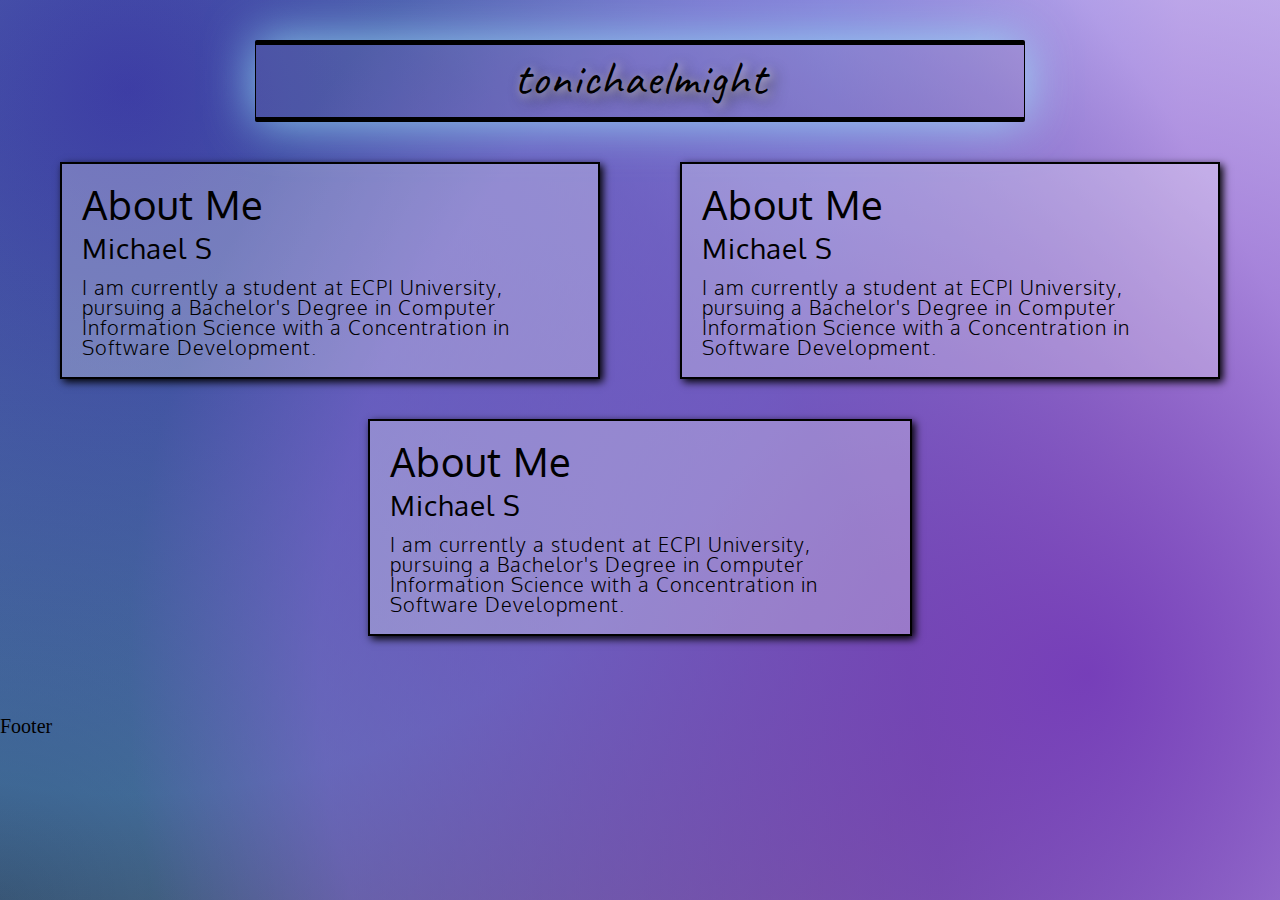
==== index.html @ 43fd4d08 "layout is looking goodt, minus the weird glow on the header" ====
<!DOCTYPE html>

<html>

<head>
    <meta charset="utf-8">
    <meta name="viewport" content="width=device-width, initial-scale=1.0">
    <title>tonichaelmight</title>
    <!--fonts-->
    <link rel="preconnect" href="https://fonts.gstatic.com">
    <link href="https://fonts.googleapis.com/css2?family=Caveat&display=swap" rel="stylesheet"> 
    <link href="https://fonts.googleapis.com/css2?family=Teko:wght@300;400;500&display=swap" rel="stylesheet">
    <link href="https://fonts.googleapis.com/css2?family=Oxygen:wght@300;400&display=swap" rel="stylesheet">
    
    <link href="reset.css" rel="stylesheet" type="text/css">
    <link href="style.css" rel="stylesheet" type="text/css">
</head>

<body>

    <header>
        <h1>tonichaelmight</h1>
    </header>

    <main>

        <section id="about-me">

            <h2>About Me</h2>
            <h3>Michael S</h3>
            <p>I am currently a student at ECPI University, 
            pursuing a Bachelor's Degree in Computer Information 
            Science with a Concentration in Software Development.</p>

        </section>

        <section id="current-projects">

            <h2>About Me</h2>
            <h3>Michael S</h3>
            <p>I am currently a student at ECPI University, 
            pursuing a Bachelor's Degree in Computer Information 
            Science with a Concentration in Software Development.</p>

        </section>

        <section id="other">

            <h2>About Me</h2>
            <h3>Michael S</h3>
            <p>I am currently a student at ECPI University, 
            pursuing a Bachelor's Degree in Computer Information 
            Science with a Concentration in Software Development.</p>

        </section>

    </main>

    <footer>

        <h2>Footer</h2>

    </footer>
    
</body>
</html>
---- style.css ----
html {
    height: 100%;
    font-size: 20px;
}

@media only screen and (max-width: 420px) {
    html {
        font-size: 16px;
    }
}

@media only screen and (max-width: 320px) {
    html {
        font-size: 12px;
    }
}

body {
    background-image: 
    radial-gradient(circle farthest-corner at 85% 75%,
    rgba(114, 51, 187, 0.9) 0%,
    rgba(148, 102, 223, 0.5) 60%,
    rgba(195, 182, 240, 0.1) 75%
    ),
    radial-gradient(circle farthest-corner at 10% 10%,
    rgba(41, 43, 163, 0.9) 0%,
    rgba(60, 154, 241, 0.5) 50%,
    rgba(145, 238, 230, 0.1) 75%
    ),
    radial-gradient(circle farthest-corner at 0% 100%,
    rgba(0, 0, 0, 0.9) 0%,
    rgba(0, 0, 0, 0.6) 60%,
    rgba(0, 0, 0, 0) 90%
    );
    background-repeat: no-repeat;
    background-size: 100%;
    background-attachment: fixed;
}

header {
    margin: 2rem auto;
    text-align: center;
}

h1 {
    max-width: 60%;
    margin: 0 auto;
    padding: 0.7rem 0 1rem;
    font-size: 2.4rem;
    font-family: Caveat, sans-serif;
    letter-spacing: 1px;
    text-shadow: 5px 5px 15px rgb(41, 41, 41),
                 2px 2px 8px rgb(240, 231, 253);
    border-top: 5px solid black;
    border-bottom: 5px solid black;
    border-left: 1px solid black;
    border-right: 1px solid black;
    border-radius: 2px;
    line-height: 0.8;
    background-color: rgba(160, 160, 160, 0.1);
    box-shadow: 0 0 50px rgba(157, 237, 255, 0.8);
}

main {
    display: flex;
    flex-flow: row wrap;
    justify-content: space-around;
    margin: 2rem 1rem;
    font-family: Oxygen, sans-serif;
}

section {
    min-width: 15rem;
    max-width: 25rem;
    padding: 1rem;
    margin: 0 2rem 2rem;
    flex: 1 1;
    border: 2px solid black;
    letter-spacing: 1px;
    background-color: rgba(255, 255, 255, 0.275);
    box-shadow: 3px 3px 8px black;
}



section h2 {
    font-size: 2rem;
    margin-bottom: 0.5rem;
}

section h3 {
    font-size: 1.4rem;
    margin-bottom: 0.75rem;
}

section p {
    font-size: 1rem;
    font-weight: 300;
}

@media only screen and (max-width: 510px) {

    h1 {
        max-width: 100%;
        border-left: none;
        border-right: none;
        border-radius: 0;
    }

    main {
        margin: 2rem 0;
    }

    section {
        max-width: 100%;
        margin: 0 0 2rem;
        border-top-width: 3px;
        border-bottom-width: 3px;
        border-right: 0;
        border-left: 0;
        box-shadow: 0px 0px 15px rgba(41, 41, 41, 0.4);
    }

}
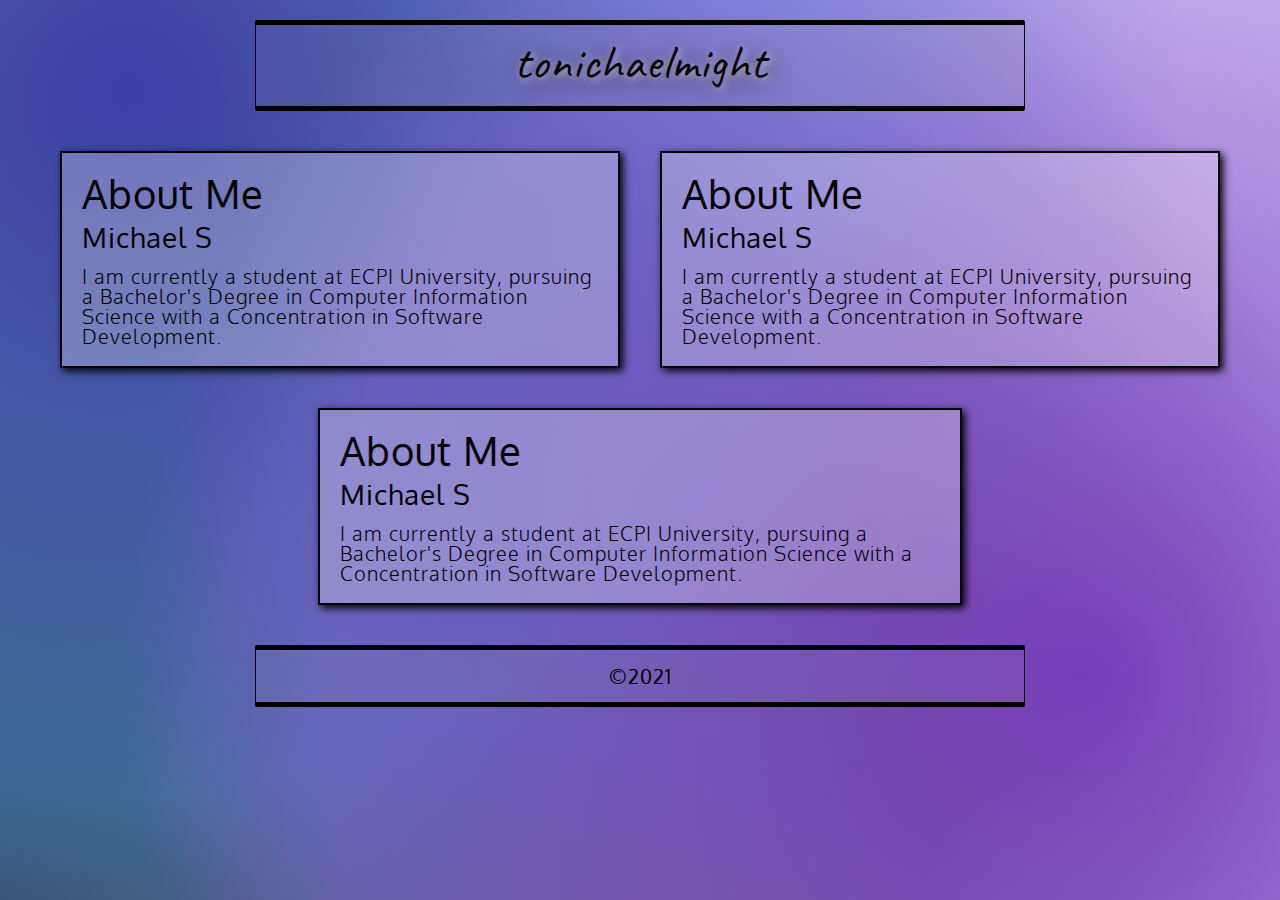
==== commit 066572f0: "finalized main page layout" ====
--- a/index.html
+++ b/index.html
@@ -58,7 +58,7 @@
 
     <footer>
 
-        <h2>Footer</h2>
+        <h2>&copy;2021</h2>
 
     </footer>
     
--- a/style.css
+++ b/style.css
@@ -3,13 +3,13 @@
     font-size: 20px;
 }
 
-@media only screen and (max-width: 420px) {
+@media only screen and (max-width: 455px) {
     html {
         font-size: 16px;
     }
 }
 
-@media only screen and (max-width: 320px) {
+@media only screen and (max-width: 370px) {
     html {
         font-size: 12px;
     }
@@ -38,50 +38,51 @@
 }
 
 header {
-    margin: 2rem auto;
+    margin: 1rem auto 2rem;
     text-align: center;
 }
 
 h1 {
+    font-size: 2.4rem;
+    font-family: Caveat, sans-serif;
+    text-shadow: 4px 4px 20px rgb(41, 41, 41),
+                 2px 2px 8px rgb(240, 231, 253);
+    padding: 0.65rem 0 1rem;
+}
+
+h1,
+footer h2 {
     max-width: 60%;
     margin: 0 auto;
-    padding: 0.7rem 0 1rem;
-    font-size: 2.4rem;
-    font-family: Caveat, sans-serif;
     letter-spacing: 1px;
-    text-shadow: 5px 5px 15px rgb(41, 41, 41),
-                 2px 2px 8px rgb(240, 231, 253);
     border-top: 5px solid black;
     border-bottom: 5px solid black;
     border-left: 1px solid black;
     border-right: 1px solid black;
     border-radius: 2px;
-    line-height: 0.8;
     background-color: rgba(160, 160, 160, 0.1);
-    box-shadow: 0 0 50px rgba(157, 237, 255, 0.8);
 }
 
 main {
+    max-width: 1400px;
     display: flex;
     flex-flow: row wrap;
     justify-content: space-around;
-    margin: 2rem 1rem;
+    margin: 2rem 2rem 0;
     font-family: Oxygen, sans-serif;
 }
 
 section {
-    min-width: 15rem;
-    max-width: 25rem;
+    min-width: 20rem;
+    max-width: 30rem;
     padding: 1rem;
-    margin: 0 2rem 2rem;
+    margin: 0 1rem 2rem;
     flex: 1 1;
     border: 2px solid black;
     letter-spacing: 1px;
     background-color: rgba(255, 255, 255, 0.275);
     box-shadow: 3px 3px 8px black;
 }
-
-
 
 section h2 {
     font-size: 2rem;
@@ -98,9 +99,27 @@
     font-weight: 300;
 }
 
-@media only screen and (max-width: 510px) {
+footer {
+    margin: 0 0 40px;
+    width: 100%;
+    text-align: center;
+}
 
-    h1 {
+footer::after {
+    content: '';
+    display: block;
+    height: 20px;
+}
+
+footer h2 {
+    padding: 0.8rem 0;
+    font-family: Oxygen, sans-serif;
+}
+
+@media only screen and (max-width: 520px) {
+
+    h1,
+    footer h2 {
         max-width: 100%;
         border-left: none;
         border-right: none;
@@ -108,7 +127,7 @@
     }
 
     main {
-        margin: 2rem 0;
+        margin: 2rem 0 0;
     }
 
     section {
@@ -121,4 +140,10 @@
         box-shadow: 0px 0px 15px rgba(41, 41, 41, 0.4);
     }
 
+}
+
+@media only screen and (min-width: 1480px) {
+    main {
+        margin: 2rem auto 0;
+    }
 }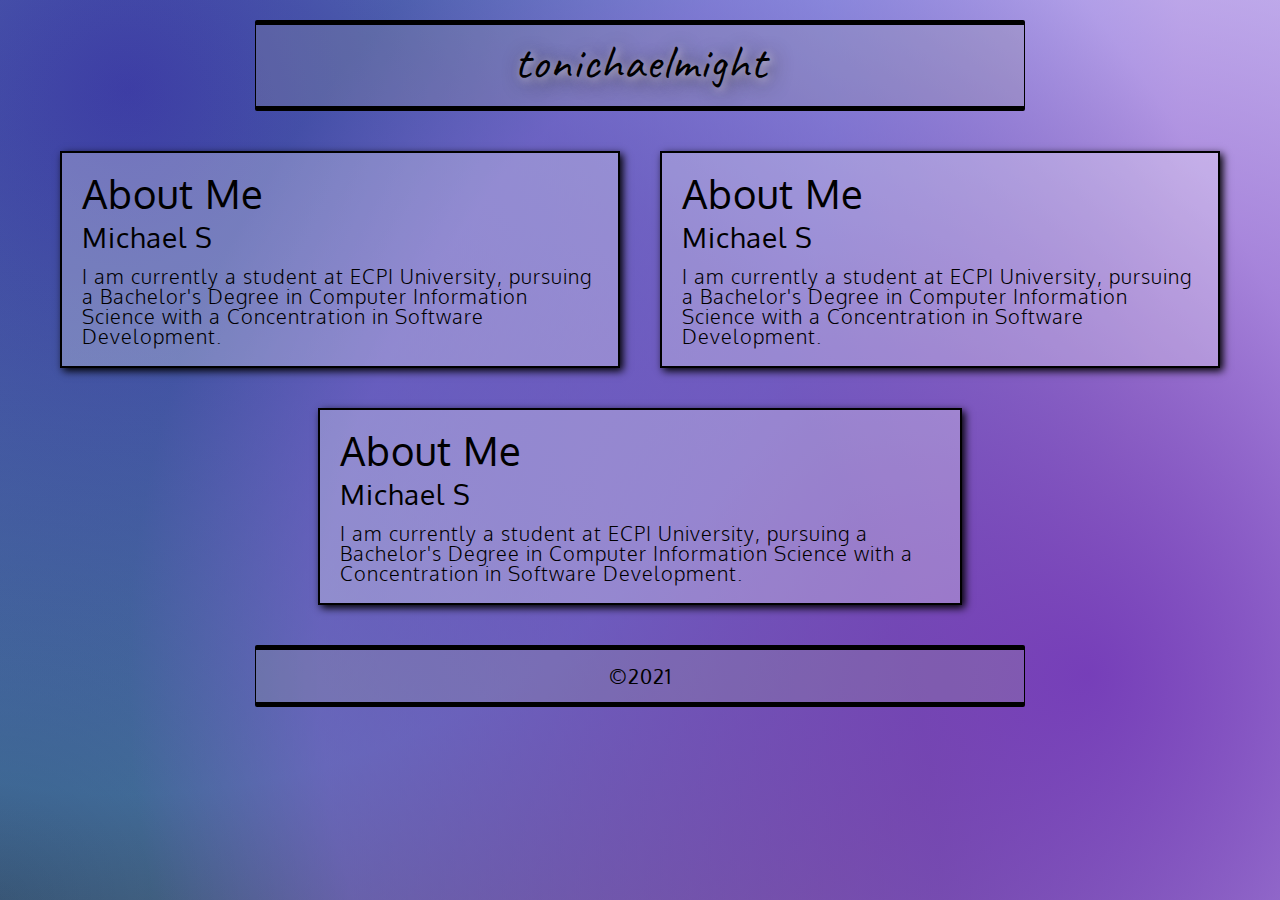
==== commit 202374f8: "style guide redone" ====
--- a/index.html
+++ b/index.html
@@ -6,6 +6,7 @@
     <meta charset="utf-8">
     <meta name="viewport" content="width=device-width, initial-scale=1.0">
     <title>tonichaelmight</title>
+
     <!--fonts-->
     <link rel="preconnect" href="https://fonts.gstatic.com">
     <link href="https://fonts.googleapis.com/css2?family=Caveat&display=swap" rel="stylesheet"> 
@@ -13,7 +14,8 @@
     <link href="https://fonts.googleapis.com/css2?family=Oxygen:wght@300;400&display=swap" rel="stylesheet">
     
     <link href="reset.css" rel="stylesheet" type="text/css">
-    <link href="style.css" rel="stylesheet" type="text/css">
+    <link href="basic.css" rel="stylesheet" type="text/css">
+    <link href="index.css" rel="stylesheet" type="text/css">
 </head>
 
 <body>
--- a/basic.css
+++ b/basic.css
@@ -0,0 +1,100 @@
+html {
+    height: 100%;
+    font-size: 20px;
+}
+
+body {
+    background-image: 
+    radial-gradient(circle farthest-corner at 85% 75%,
+    rgba(114, 51, 187, 0.9) 0%,
+    rgba(148, 102, 223, 0.5) 60%,
+    rgba(195, 182, 240, 0.1) 75%
+    ),
+    radial-gradient(circle farthest-corner at 10% 10%,
+    rgba(41, 43, 163, 0.9) 0%,
+    rgba(60, 154, 241, 0.5) 50%,
+    rgba(145, 238, 230, 0.1) 75%
+    ),
+    radial-gradient(circle farthest-corner at 0% 100%,
+    rgba(0, 0, 0, 0.9) 0%,
+    rgba(0, 0, 0, 0.6) 60%,
+    rgba(0, 0, 0, 0) 90%
+    );
+    background-repeat: no-repeat;
+    background-size: 100%;
+    background-attachment: fixed;
+}
+
+header {
+    margin: 1rem auto 2rem;
+    text-align: center;
+}
+
+h1 {
+    font-size: 2.4rem;
+    font-family: Caveat, sans-serif;
+    text-shadow: 4px 4px 20px rgb(41, 41, 41),
+                 2px 2px 8px rgb(240, 231, 253);
+    padding: 0.65rem 0 1rem;
+}
+
+h1,
+footer h2 {
+    max-width: 60%;
+    margin: 0 auto;
+    letter-spacing: 1px;
+    border-top: 5px solid black;
+    border-bottom: 5px solid black;
+    border-left: 1px solid black;
+    border-right: 1px solid black;
+    border-radius: 2px;
+    background-color: rgba(160, 160, 160, 0.25);
+}
+
+main {
+    max-width: 1400px;
+    display: flex;
+    flex-flow: row wrap;
+    justify-content: space-around;
+    margin: 2rem 2rem 0;
+    font-family: Oxygen, sans-serif;
+}
+
+section {
+    min-width: 20rem;
+    max-width: 30rem;
+    padding: 1rem;
+    margin: 0 1rem 2rem;
+    flex: 1 1;
+    letter-spacing: 1px;
+}
+
+section h2 {
+    font-size: 2rem;
+}
+
+section h3 {
+    font-size: 1.4rem;
+}
+
+section p {
+    font-size: 1rem;
+    font-weight: 300;
+}
+
+footer {
+    margin: 0 0 40px;
+    width: 100%;
+    text-align: center;
+}
+
+footer::after {
+    content: '';
+    display: block;
+    height: 20px;
+}
+
+footer h2 {
+    padding: 0.8rem 0;
+    font-family: Oxygen, sans-serif;
+}--- a/index.css
+++ b/index.css
@@ -0,0 +1,58 @@
+@media only screen and (max-width: 455px) {
+    html {
+        font-size: 16px;
+    }
+}
+
+@media only screen and (max-width: 370px) {
+    html {
+        font-size: 12px;
+    }
+}
+
+section {
+    border: 2px solid black;
+    background-color: rgba(255, 255, 255, 0.275);
+    box-shadow: 3px 3px 8px black;
+}
+
+section h2 {
+    margin-bottom: 0.5rem;
+}
+
+section h3 {
+    margin-bottom: 0.75rem;
+}
+
+
+@media only screen and (max-width: 520px) {
+
+    h1,
+    footer h2 {
+        max-width: 100%;
+        border-left: none;
+        border-right: none;
+        border-radius: 0;
+    }
+
+    main {
+        margin: 2rem 0 0;
+    }
+
+    section {
+        max-width: 100%;
+        margin: 0 0 2rem;
+        border-top-width: 3px;
+        border-bottom-width: 3px;
+        border-right: 0;
+        border-left: 0;
+        box-shadow: 0px 0px 15px rgba(41, 41, 41, 0.4);
+    }
+
+}
+
+@media only screen and (min-width: 1480px) {
+    main {
+        margin: 2rem auto 0;
+    }
+}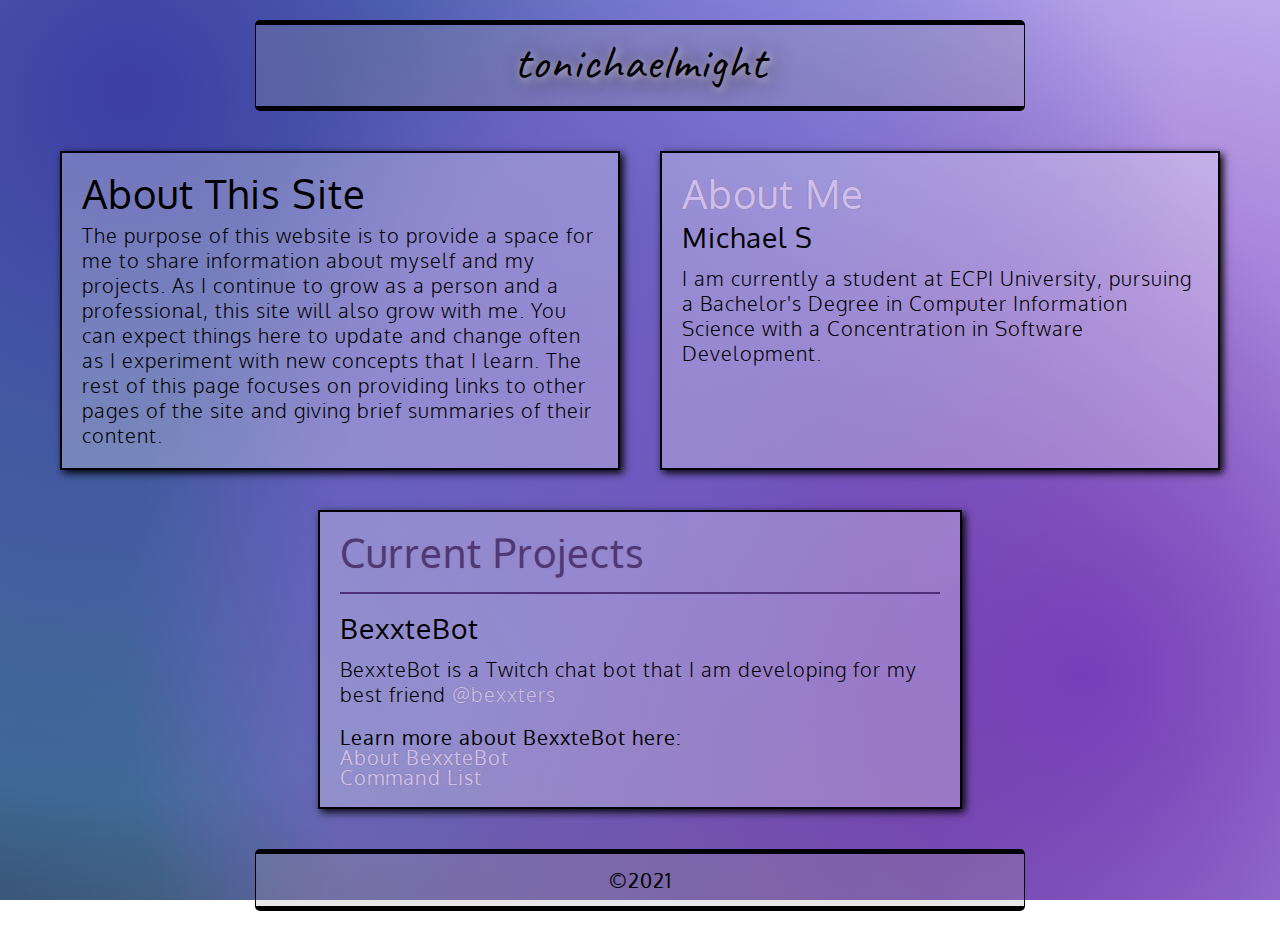
==== commit cb4f0d51: "link styles, add content to index" ====
--- a/index.html
+++ b/index.html
@@ -26,9 +26,25 @@
 
     <main>
 
+        <section id="about-site">
+
+            <h2>About This Site</h2>
+            <p>
+            The purpose of this website is to provide a space for 
+            me to share information about myself and my projects.
+            As I continue to grow as a person and a professional, 
+            this site will also grow with me. You can expect things
+            here to update and change often as I experiment with new
+            concepts that I learn. The rest of this page focuses on providing 
+            links to other pages of the site and giving brief summaries of their 
+            content.
+            </p>
+
+        </section>
+
         <section id="about-me">
 
-            <h2>About Me</h2>
+            <h2><a href="about-me.html">About Me</a></h2>
             <h3>Michael S</h3>
             <p>I am currently a student at ECPI University, 
             pursuing a Bachelor's Degree in Computer Information 
@@ -38,21 +54,20 @@
 
         <section id="current-projects">
 
-            <h2>About Me</h2>
-            <h3>Michael S</h3>
-            <p>I am currently a student at ECPI University, 
-            pursuing a Bachelor's Degree in Computer Information 
-            Science with a Concentration in Software Development.</p>
+            <h2><a href="">Current Projects</a></h2>
 
-        </section>
+            <hr>
 
-        <section id="other">
-
-            <h2>About Me</h2>
-            <h3>Michael S</h3>
-            <p>I am currently a student at ECPI University, 
-            pursuing a Bachelor's Degree in Computer Information 
-            Science with a Concentration in Software Development.</p>
+            <h3>BexxteBot</h3>
+            <p>BexxteBot is a Twitch chat bot that I am developing for my 
+            best friend <a href="https://twitch.tv/bexxters" target="_blank">@bexxters</a></p>
+            <h4>Learn more about BexxteBot here:</h4>
+            <ul>
+                <li><a href="https://bexxtebot.github.io/about" target="_blank">About BexxteBot</a></li>
+                <li><a href="https://bexxtebot.github.io" target="_blank">Command List</a></li>
+                <li><a href="https://github.com/tonichaelmight/BexxteBot-Remastered" target="_blank"></a></li>
+                <li><a></a></li>
+            </ul>
 
         </section>
 
--- a/basic.css
+++ b/basic.css
@@ -47,7 +47,7 @@
     border-bottom: 5px solid black;
     border-left: 1px solid black;
     border-right: 1px solid black;
-    border-radius: 2px;
+    border-radius: 5px;
     background-color: rgba(160, 160, 160, 0.25);
 }
 
@@ -73,6 +73,16 @@
     font-size: 2rem;
 }
 
+a {
+    text-decoration: none;
+    color: rgba(222, 201, 255, 0.9);
+    text-shadow: 0 0 1px rgb(111, 111, 111);
+}
+
+a:visited {
+    color: rgba(77, 47, 121, 0.9);
+}
+
 section h3 {
     font-size: 1.4rem;
 }
@@ -80,12 +90,19 @@
 section p {
     font-size: 1rem;
     font-weight: 300;
+    line-height: 1.25;
 }
 
 footer {
     margin: 0 0 40px;
     width: 100%;
     text-align: center;
+}
+
+hr {
+    border: 1px solid rgba(77, 47, 121, 0.9);
+    background-color: rgba(77, 47, 121, 0.9);
+    margin: 1rem 0;
 }
 
 footer::after {
--- a/index.css
+++ b/index.css
@@ -22,6 +22,14 @@
 
 section h3 {
     margin-bottom: 0.75rem;
+}
+
+section h4 {
+    margin-top: 1rem;
+}
+
+section li {
+
 }
 
 
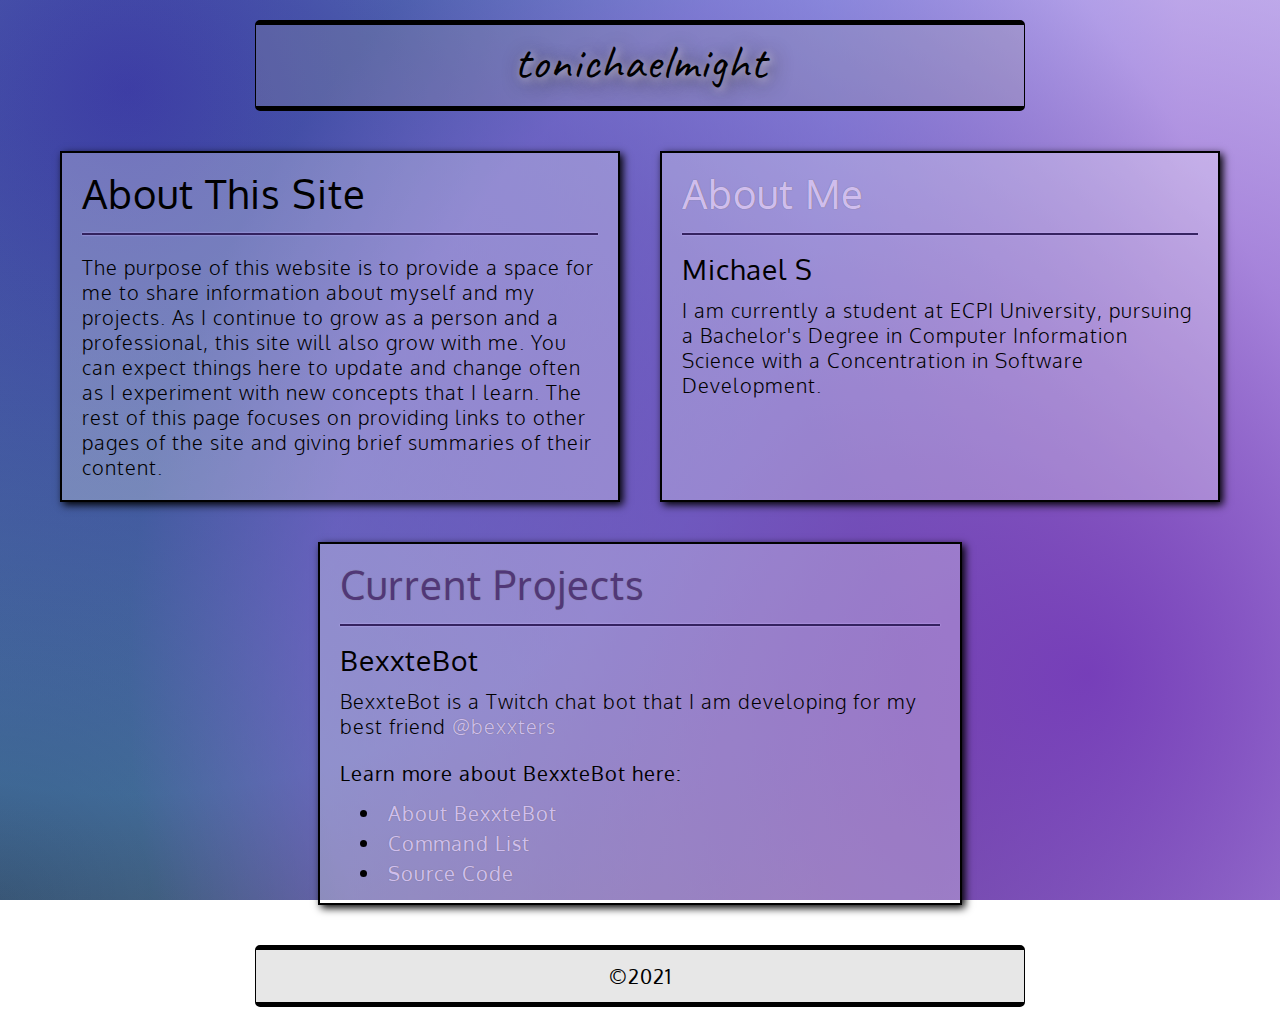
==== commit cc638f2c: "add bexxtebot links" ====
--- a/index.html
+++ b/index.html
@@ -29,6 +29,7 @@
         <section id="about-site">
 
             <h2>About This Site</h2>
+            <hr>
             <p>
             The purpose of this website is to provide a space for 
             me to share information about myself and my projects.
@@ -45,6 +46,7 @@
         <section id="about-me">
 
             <h2><a href="about-me.html">About Me</a></h2>
+            <hr>
             <h3>Michael S</h3>
             <p>I am currently a student at ECPI University, 
             pursuing a Bachelor's Degree in Computer Information 
@@ -65,8 +67,7 @@
             <ul>
                 <li><a href="https://bexxtebot.github.io/about" target="_blank">About BexxteBot</a></li>
                 <li><a href="https://bexxtebot.github.io" target="_blank">Command List</a></li>
-                <li><a href="https://github.com/tonichaelmight/BexxteBot-Remastered" target="_blank"></a></li>
-                <li><a></a></li>
+                <li><a href="https://github.com/tonichaelmight/BexxteBot-Remastered" target="_blank">Source Code</a></li>
             </ul>
 
         </section>
--- a/basic.css
+++ b/basic.css
@@ -100,9 +100,10 @@
 }
 
 hr {
-    border: 1px solid rgba(77, 47, 121, 0.9);
-    background-color: rgba(77, 47, 121, 0.9);
+    border: 1px solid rgba(47, 28, 90, 0.75);
+    background-color: rgba(47, 28, 90, 0.75);
     margin: 1rem 0;
+    box-shadow: 0 0 2px rgb(201, 178, 255);
 }
 
 footer::after {
--- a/index.css
+++ b/index.css
@@ -25,11 +25,21 @@
 }
 
 section h4 {
-    margin-top: 1rem;
+    margin: 1.2rem 0 0.5rem;
 }
 
-section li {
+section ul {
+    list-style-type: disc;
+    list-style-position: inside;
+    margin: 1rem 0.5rem 0;
+}
 
+section ul li {
+    margin: 0.5rem;
+}
+
+li:last-child {
+    margin-bottom: 0;
 }
 
 
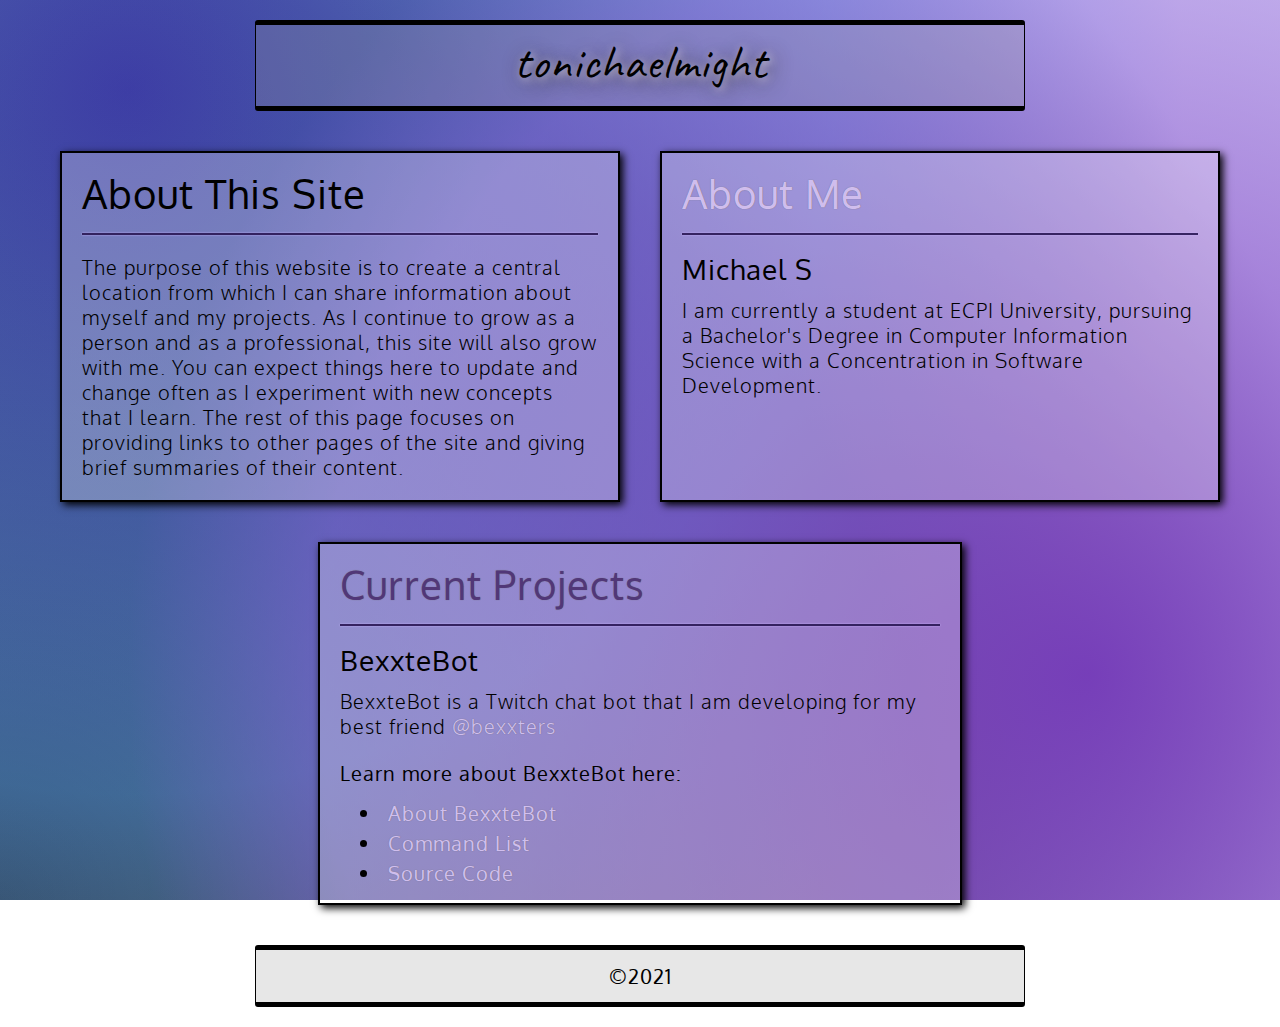
==== commit 55840371: "Update index.html" ====
--- a/index.html
+++ b/index.html
@@ -31,14 +31,14 @@
             <h2>About This Site</h2>
             <hr>
             <p>
-            The purpose of this website is to provide a space for 
-            me to share information about myself and my projects.
-            As I continue to grow as a person and a professional, 
+            The purpose of this website is to create a central location 
+            from which I can share information about myself and my projects.
+            As I continue to grow as a person and as a professional, 
             this site will also grow with me. You can expect things
             here to update and change often as I experiment with new
-            concepts that I learn. The rest of this page focuses on providing 
-            links to other pages of the site and giving brief summaries of their 
-            content.
+            concepts that I learn. The rest of this page focuses on 
+            providing links to other pages of the site and giving 
+            brief summaries of their content.
             </p>
 
         </section>
--- a/basic.css
+++ b/basic.css
@@ -47,7 +47,7 @@
     border-bottom: 5px solid black;
     border-left: 1px solid black;
     border-right: 1px solid black;
-    border-radius: 5px;
+    border-radius: 3px;
     background-color: rgba(160, 160, 160, 0.25);
 }
 
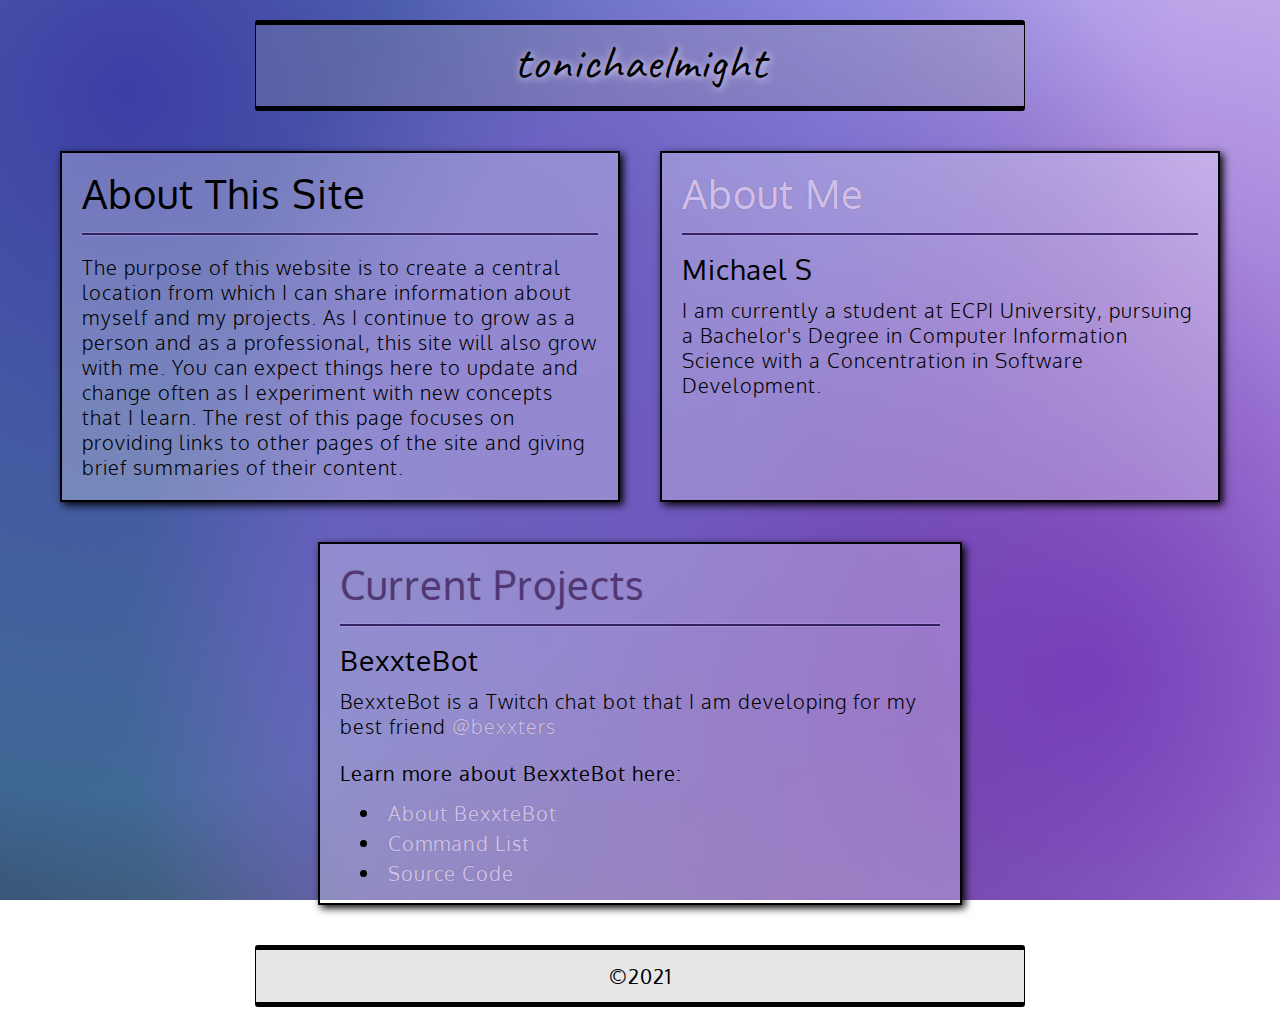
==== commit ae942297: "updates" ====
--- a/index.html
+++ b/index.html
@@ -1,6 +1,6 @@
 <!DOCTYPE html>
 
-<html>
+<html lang="en">
 
 <head>
     <meta charset="utf-8">
@@ -45,7 +45,7 @@
 
         <section id="about-me">
 
-            <h2><a href="about-me.html">About Me</a></h2>
+            <h2><a href="about.html">About Me</a></h2>
             <hr>
             <h3>Michael S</h3>
             <p>I am currently a student at ECPI University, 
--- a/basic.css
+++ b/basic.css
@@ -33,8 +33,7 @@
 h1 {
     font-size: 2.4rem;
     font-family: Caveat, sans-serif;
-    text-shadow: 4px 4px 20px rgb(41, 41, 41),
-                 2px 2px 8px rgb(240, 231, 253);
+    text-shadow: 1px 1px 8px rgb(240, 231, 253);
     padding: 0.65rem 0 1rem;
 }
 
@@ -77,10 +76,15 @@
     text-decoration: none;
     color: rgba(222, 201, 255, 0.9);
     text-shadow: 0 0 1px rgb(111, 111, 111);
+    transition: color 0.5s;
 }
 
 a:visited {
     color: rgba(77, 47, 121, 0.9);
+}
+
+a:hover {
+    color: rgba(230, 217, 251, 0.9);
 }
 
 section h3 {
@@ -94,7 +98,7 @@
 }
 
 footer {
-    margin: 0 0 40px;
+    margin: 0;
     width: 100%;
     text-align: center;
 }
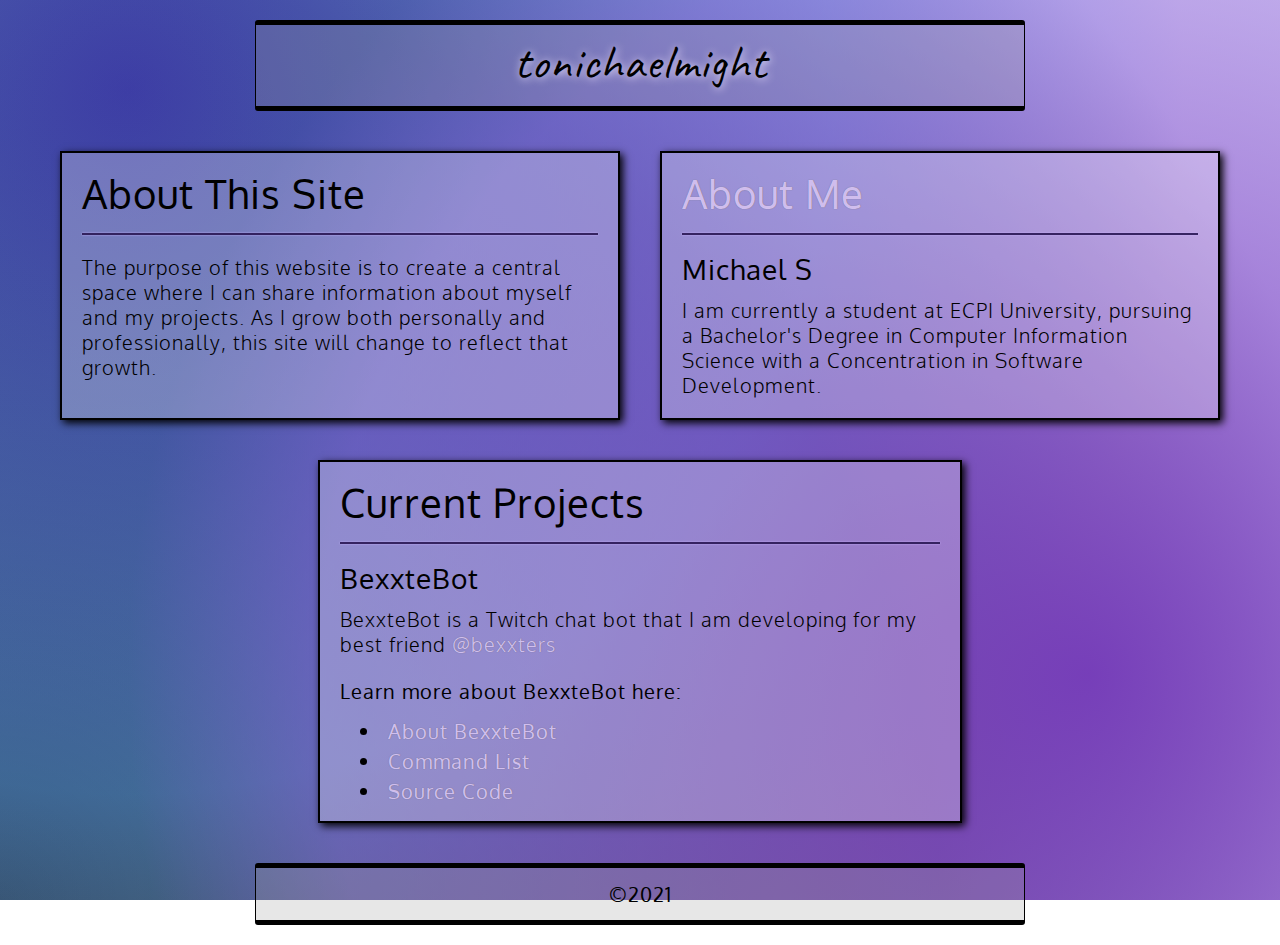
==== commit e532cf40: "ngl this nav menu is lookin pretty good" ====
--- a/index.html
+++ b/index.html
@@ -31,14 +31,9 @@
             <h2>About This Site</h2>
             <hr>
             <p>
-            The purpose of this website is to create a central location 
-            from which I can share information about myself and my projects.
-            As I continue to grow as a person and as a professional, 
-            this site will also grow with me. You can expect things
-            here to update and change often as I experiment with new
-            concepts that I learn. The rest of this page focuses on 
-            providing links to other pages of the site and giving 
-            brief summaries of their content.
+            The purpose of this website is to create a central space where I can
+            share information about myself and my projects. As I grow both personally
+            and professionally, this site will change to reflect that growth.
             </p>
 
         </section>
@@ -56,7 +51,7 @@
 
         <section id="current-projects">
 
-            <h2><a href="">Current Projects</a></h2>
+            <h2>Current Projects</h2>
 
             <hr>
 
